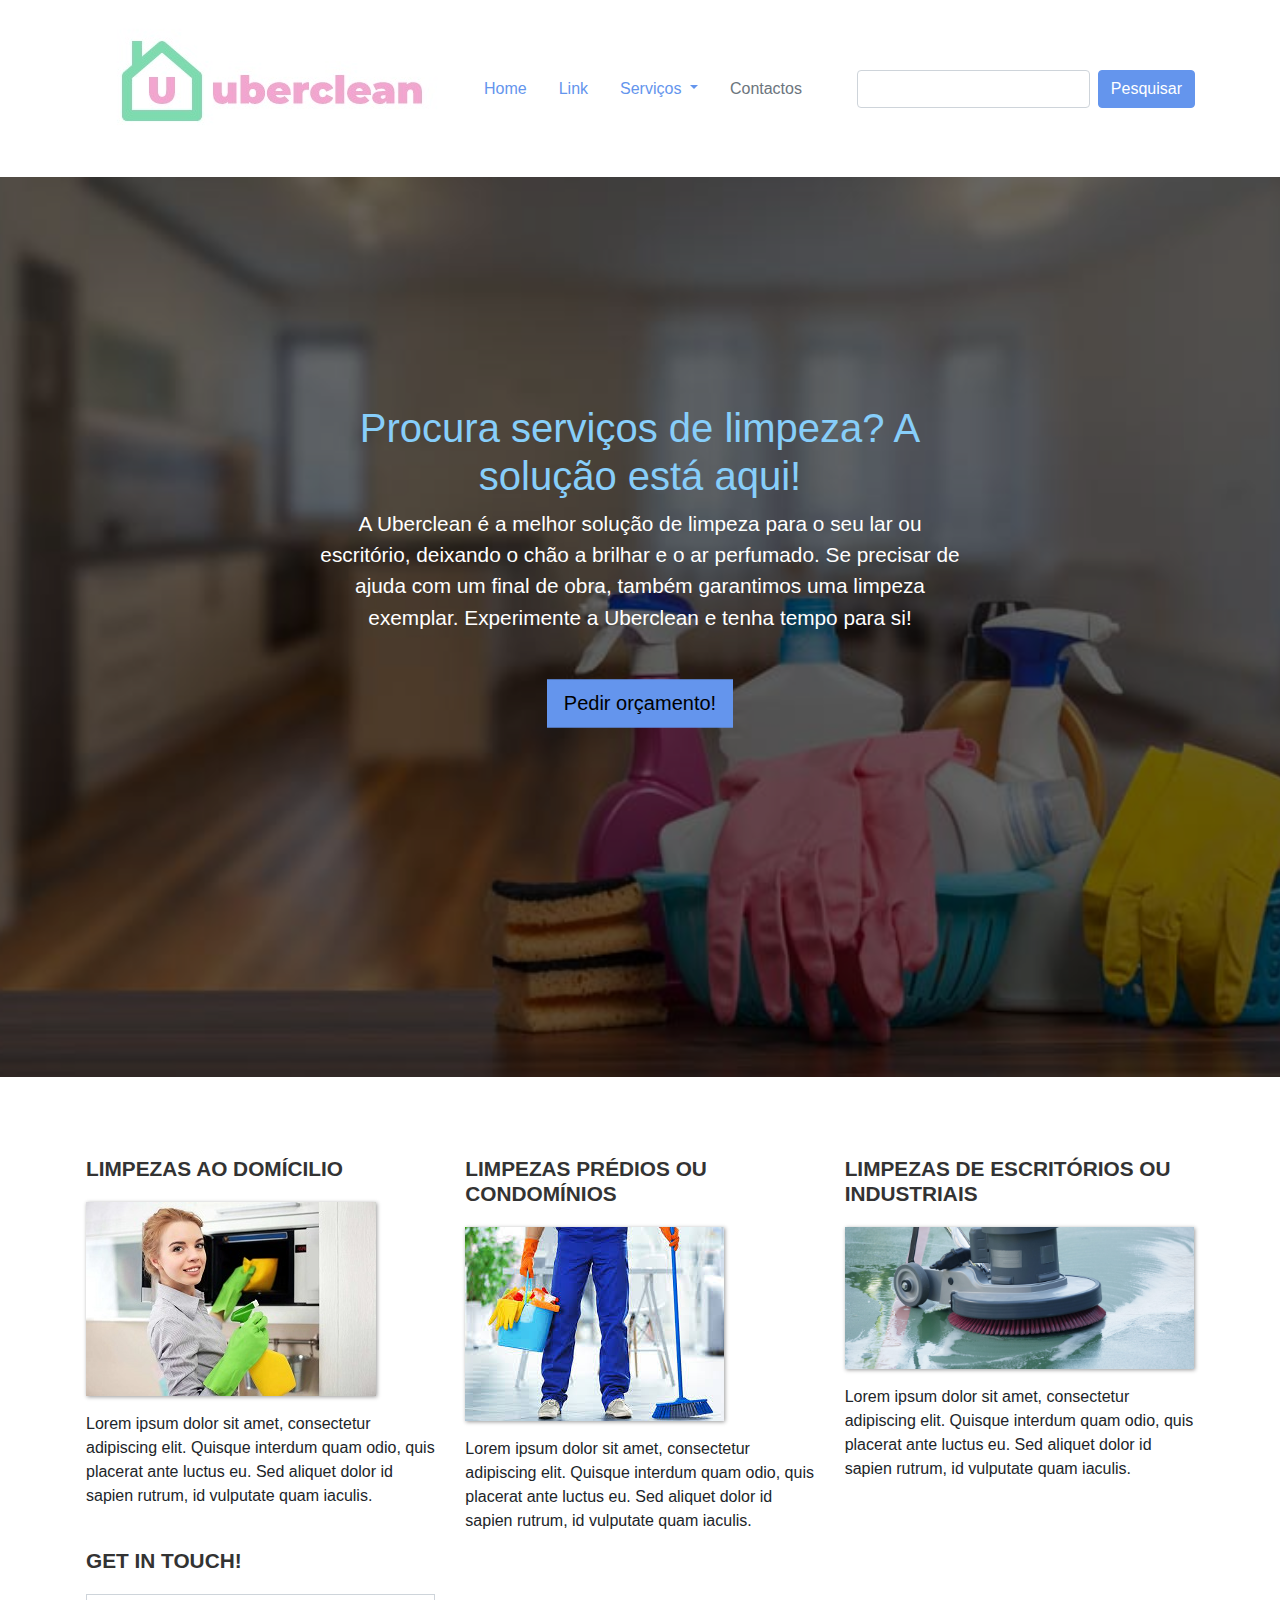
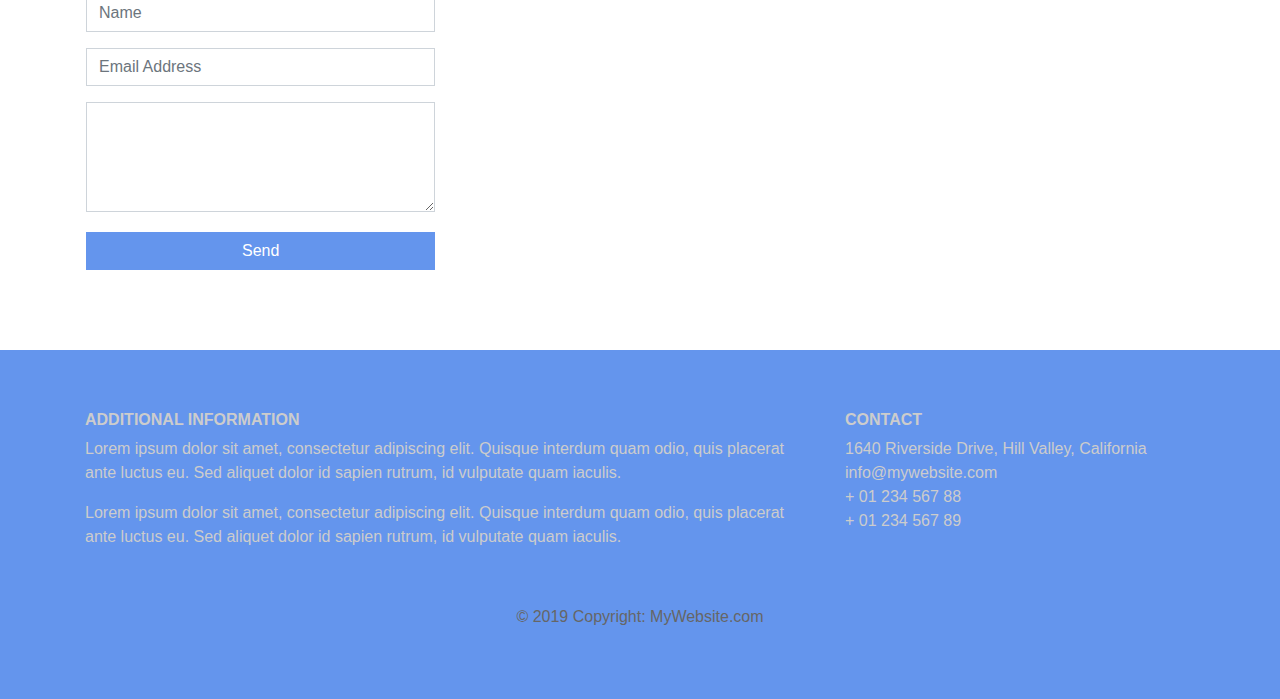
==== index.html @ b3548b79 "Update" ====
﻿<!DOCTYPE html>
<html lang="en">
<head>

    <title>Site trabalho para TETPSI</title>
    <!-- Required meta tags -->
    <meta charset="utf-8">
    <meta name="viewport" content="width=device-width, initial-scale=1, shrink-to-fit=no">
    <script src="https://ajax.googleapis.com/ajax/libs/jquery/3.2.1/jquery.min.js"></script>
    <link rel="stylesheet" href="https://maxcdn.bootstrapcdn.com/bootstrap/4.0.0/css/bootstrap.min.css" integrity="sha384-Gn5384xqQ1aoWXA+058RXPxPg6fy4IWvTNh0E263XmFcJlSAwiGgFAW/dAiS6JXm" crossorigin="anonymous">
    <link rel="stylesheet" href="bootstrap/css/bootstrap.min.css">
    <link rel="stylesheet" type="text/css" href="main.css">
    <link rel="stylesheet" href="font-awesome/css/font-awesome.min.css">


</head>
<body>

    <nav class="navbar navbar-expand-md">
        <div class="container">
            <a class="navbar-brand" href="#"><img src="images/logo.jpg" class="img-fluid"></a>
            <button class="navbar-toggler navbar-light" type="button" data-toggle="collapse" data-target="#main-navigation">
                <span class="navbar-toggler-icon"></span>
            </button>
            <div class="collapse navbar-collapse" id="#main-navigation">
                <!-- "id" tem de ser igual a "data-target" -->
                <ul class="navbar-nav mr-auto">
                    <li class="nav-item active">
                        <a class="nav-link" href="#">Home <span class="sr-only">(current)</span></a>
                    </li>
                    <li class="nav-item">
                        <a class="nav-link" href="#">Link</a>
                    </li>
                    <li class="nav-item dropdown">
                        <a class="nav-link dropdown-toggle" href="#" id="navbarDropdown" role="button" data-toggle="dropdown" aria-haspopup="true" aria-expanded="false">
                            Serviços
                        </a>
                        <div class="dropdown-menu" aria-labelledby="navbarDropdown">
                            <a class="dropdown-item" href="#">Serviços domicílio</a>
                            <a class="dropdown-item" href="#">Serviços condomínios ou escritórios</a>
                            <a class="dropdown-item" href="#">Limpezas industriais</a>
                            <div class="dropdown-divider"></div>
                            <a class="dropdown-item" href="#">Outros serviços</a>
                        </div>
                    </li>
                    <li class="nav-item">
                        <a class="nav-link disabled" href="#">Contactos</a>
                    </li>
                </ul>
                <form class="form-inline my-2 my-lg-0">
                    <input class="form-control mr-sm-2" type="search" placeholder="" aria-label="Search">
                    <button class="btn btn-outline-info my-2 my-sm-0" type="submit">Pesquisar</button>
                </form>
            </div>
        </div>
    </nav>
   

    <!-- Your share button code -->
  


    <header class="page-header header container-fluid">
        <div class="overlay"></div>
        <div class="description">
            <h1>Procura serviços de limpeza? A solução está aqui!</h1>
            <p>A Uberclean é a melhor solução de limpeza para o seu lar ou escritório, deixando o chão a brilhar e o ar perfumado. Se precisar de ajuda com um final de obra, também garantimos uma limpeza exemplar. Experimente a Uberclean e tenha tempo para si!</p>
            <button class="btn btn-outline-secondary btn-lg">Pedir orçamento!</button>

        </div>
    </header>

    <div class="container features">
        <div class="row">
            <div class="col-lg-4 col-md-4 col-sm-12">
                <h3 class="feature-title">Limpezas ao domícilio</h3>
                <img src="images/column-1.jpg" class="img-fluid">
                <p>Lorem ipsum dolor sit amet, consectetur adipiscing elit. Quisque interdum quam odio, quis placerat ante luctus eu. Sed aliquet dolor id sapien rutrum, id vulputate quam iaculis.</p>
            </div>
            <div class="col-lg-4 col-md-4 col-sm-12">
                <h3 class="feature-title">Limpezas prédios ou condomínios</h3>
                <img src="images/column-2.jpg" class="img-fluid">
                <p>Lorem ipsum dolor sit amet, consectetur adipiscing elit. Quisque interdum quam odio, quis placerat ante luctus eu. Sed aliquet dolor id sapien rutrum, id vulputate quam iaculis.</p>
            </div>

            <div class="col-lg-4 col-md-4 col-sm-12">
                <h3 class="feature-title">Limpezas de escritórios ou industriais</h3>
                <img src="images/column-3.jpg" class="img-fluid">
                <p>Lorem ipsum dolor sit amet, consectetur adipiscing elit. Quisque interdum quam odio, quis placerat ante luctus eu. Sed aliquet dolor id sapien rutrum, id vulputate quam iaculis.</p>
            </div>


            <div class="col-lg-4 col-md-4 col-sm-12">
                <h3 class="feature-title">Get in Touch!</h3>
                <div class="form-group">
                    <input type="text" class="form-control" placeholder="Name" name="">
                </div>
                <div class="form-group">
                    <input type="email" class="form-control" placeholder="Email Address" name="email">
                </div>
                <div class="form-group">
                    <textarea class="form-control" rows="4"></textarea>
                </div>
                <input type="submit" class="btn btn-secondary btn-block" value="Send" name="">
            </div>
        </div>
    </div>

    <footer class="page-footer">
        <div class="container">
            <div class="row">
                <div class="col-lg-8 col-md-8 col-sm-12">
                    <h6 class="text-uppercase font-weight-bold">Additional Information</h6>
                    <p>Lorem ipsum dolor sit amet, consectetur adipiscing elit. Quisque interdum quam odio, quis placerat ante luctus eu. Sed aliquet dolor id sapien rutrum, id vulputate quam iaculis.</p>
                    <p>Lorem ipsum dolor sit amet, consectetur adipiscing elit. Quisque interdum quam odio, quis placerat ante luctus eu. Sed aliquet dolor id sapien rutrum, id vulputate quam iaculis.</p>
                </div>
                <div class="col-lg-4 col-md-4 col-sm-12">
                    <h6 class="text-uppercase font-weight-bold">Contact</h6>
                    <p>
                        1640 Riverside Drive, Hill Valley, California
                        <br />info@mywebsite.com
                        <br />+ 01 234 567 88
                        <br />+ 01 234 567 89
                    </p>
                </div>
            </div>
        </div>
        <div class="footer-copyright text-center">© 2019 Copyright: MyWebsite.com</div>
    </footer>

    <script src="https://code.jquery.com/jquery-3.2.1.slim.min.js" integrity="sha384-KJ3o2DKtIkvYIK3UENzmM7KCkRr/rE9/Qpg6aAZGJwFDMVNA/GpGFF93hXpG5KkN" crossorigin="anonymous"></script>
    <script src="https://cdnjs.cloudflare.com/ajax/libs/popper.js/1.12.9/umd/popper.min.js" integrity="sha384-ApNbgh9B+Y1QKtv3Rn7W3mgPxhU9K/ScQsAP7hUibX39j7fakFPskvXusvfa0b4Q" crossorigin="anonymous"></script>
    <script src="https://maxcdn.bootstrapcdn.com/bootstrap/4.0.0/js/bootstrap.min.js" integrity="sha384-JZR6Spejh4U02d8jOt6vLEHfe/JQGiRRSQQxSfFWpi1MquVdAyjUar5+76PVCmYl" crossorigin="anonymous"></script>
    <script src="main.js"></script>
</body>
</html>
---- main.css ----
body {
	padding: 0;
	margin: 0;
	background: #ffffff;
}

/*--- navigation bar ---*/


.navbar {
	color:#6495ED;
	background: #fff !important;
}

.nav-link {
	color: #6495ED;
	background: #fff !important;
}


.caret {
	color: #6495ED;
	background-color: #000 !important;
}


/*--- cor letras menu ---*/
.nav-link {
	margin-right: 1em !important;
	color: #6495ED;
	
}
	/*--- cor letras menu quando rato passa por cima ---*/
	.nav-link:hover {
		background-color: #6495ED !important;
		color: #fff;
	}

.navbar.navbar-collapse.icon-bar {
	background-color: #6495ED !important;
}
.navbar-collapse {
	background-color: #fff !important;
	justify-content: flex-end;
	color:#000;
}

/*--- bot�o procurar ---*/

button.btn {
	background-color: #6495ED;
	border: 1px solid #6495ED;
	color: #fff;
	margin-top: 30px;
}


/*--- header ---*/
.header {
	background-image: url('images/header-background.jpg');
	background-size: cover;
	background-position: center;
	position: relative;
}



.overlay {
	position: absolute;
	min-height: 100%;
	min-width: 100%;
	left: 0;
	top: 0;
	background: rgba(0, 0, 0, 0.6);
}

.description {
	left: 50%;
	position: absolute;
	top: 45%;
	transform: translate(-50%, -55%);
	text-align: center;
}

	.description h1 {
		color: #87CEFA;
	}

.description p {
	color: #fff;
	font-size: 1.3rem;
	line-height: 1.5;
}

	.description button {
		border: 1px solid #6495ED;
		background: #6495ED;
		border-radius: 0;
		color: #000;
	}

		.description button:hover {
			border: 1px solid #fff;
			background: #fff;
			color: #6495ED;
		}

/*--- feature section ---*/

.features {
	margin: 4em auto;
	padding: 1em;
	position: relative;
}

.feature-title {
	color: #333;
	font-size: 1.3rem;
	font-weight: 700;
	margin-bottom: 20px;
	text-transform: uppercase;
}

.features img {
	-webkit-box-shadow: 1px 1px 4px rgba(0, 0, 0, 0.4);
	-moz-box-shadow: 1px 1px 4px rgba(0, 0, 0, 0.4);
	box-shadow: 1px 1px 4px rgba(0, 0, 0, 0.4);
	margin-bottom: 16px;
}

.features .form-control,
.features input {
	border-radius: 0;
}

.features .btn {
	background-color: #6495ED;
	border: 1px solid #6495ED;
	color: #fff;
	margin-top: 20px;
}

	.features .btn:hover {
		background-color: #87CEFA;
		border: 1px solid #87CEFA;
	}

/*--- footer ---*/

.page-footer {
	background-color: #6495ED;
	color: #ccc;
	padding: 60px 0 30px;
}

.footer-copyright {
	color: #666;
	padding: 40px 0;
}

/*--- media queries ---*/

@media (max-width: 575.98px) {

	.description {
		left: 0;
		padding: 0 15px;
		position: absolute;
		top: 10%;
		transform: none;
		text-align: center;
	}
	
	.description h1 {
		font-size: 2em;
	}
	
	.description p {
		font-size: 1.2rem;
	}
	
	.features {
		margin: 0;
	}
	

}
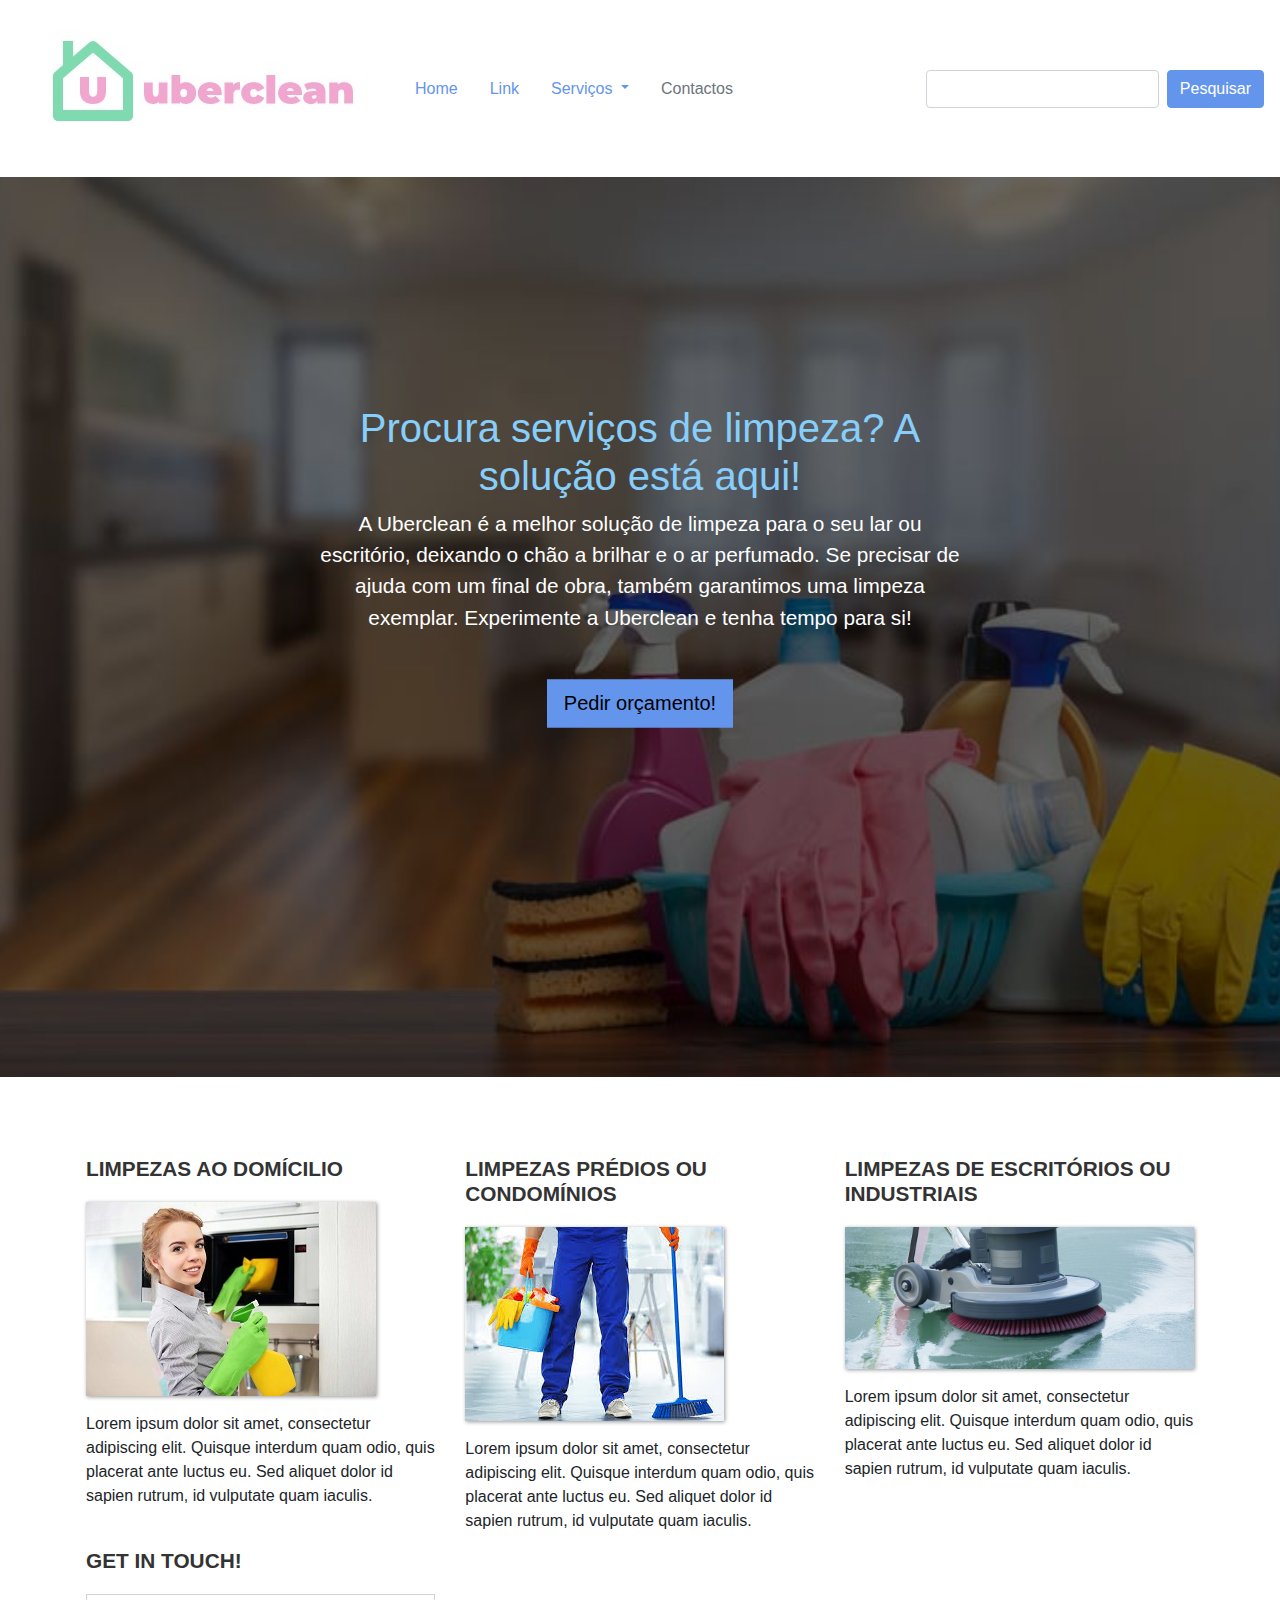
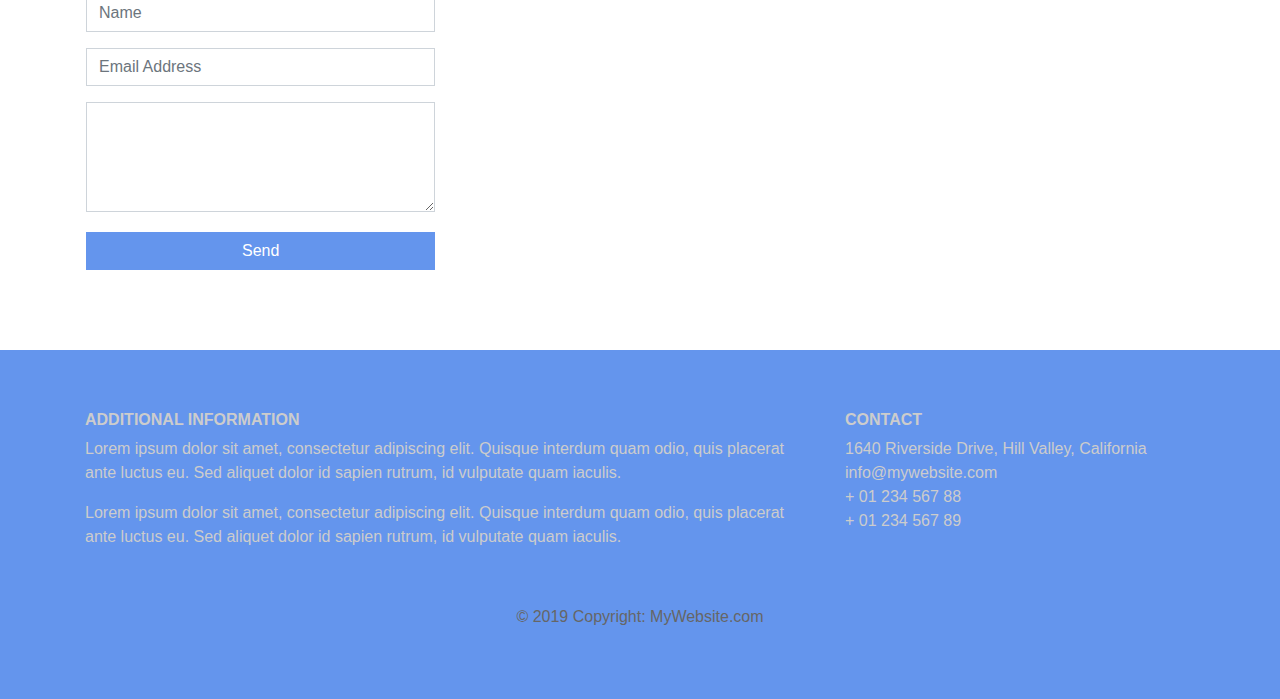
==== commit 32922743: "update" ====
--- a/index.html
+++ b/index.html
@@ -17,12 +17,12 @@
 <body>
 
     <nav class="navbar navbar-expand-md">
-        <div class="container">
+       
             <a class="navbar-brand" href="#"><img src="images/logo.jpg" class="img-fluid"></a>
-            <button class="navbar-toggler navbar-light" type="button" data-toggle="collapse" data-target="#main-navigation">
+            <button class="navbar-toggler navbar-light" type="button" data-toggle="collapse" data-target="#">
                 <span class="navbar-toggler-icon"></span>
             </button>
-            <div class="collapse navbar-collapse" id="#main-navigation">
+            <div class="collapse navbar-collapse" id="#">
                 <!-- "id" tem de ser igual a "data-target" -->
                 <ul class="navbar-nav mr-auto">
                     <li class="nav-item active">
@@ -52,7 +52,7 @@
                     <button class="btn btn-outline-info my-2 my-sm-0" type="submit">Pesquisar</button>
                 </form>
             </div>
-        </div>
+        
     </nav>
    
 
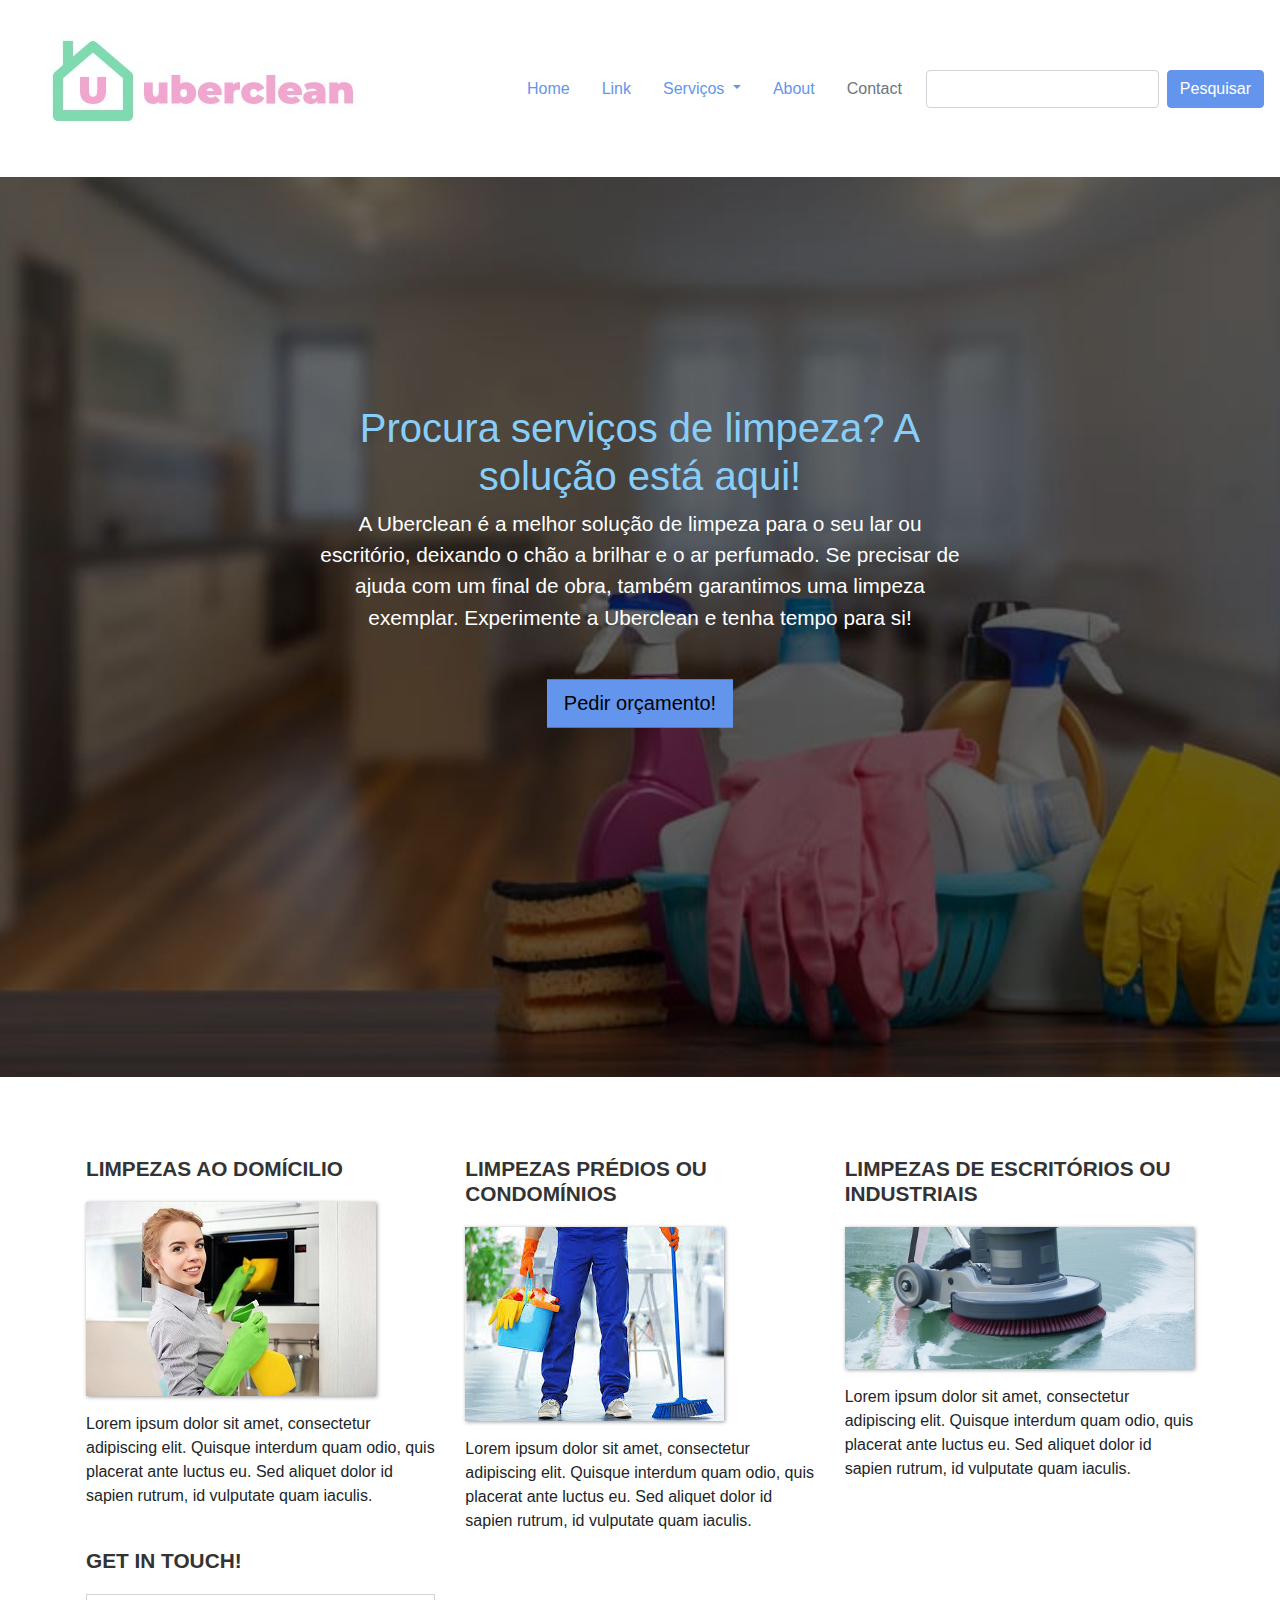
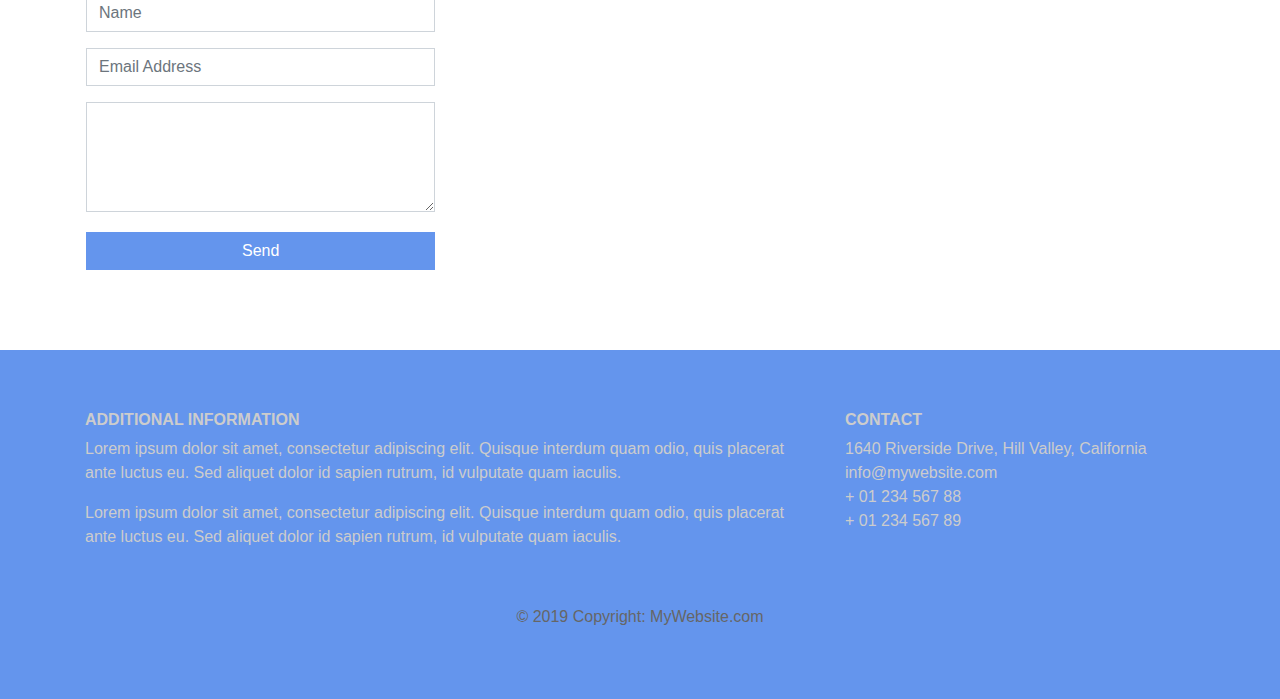
==== commit 2ed8e9ab: "correction menu" ====
--- a/index.html
+++ b/index.html
@@ -6,10 +6,12 @@
     <!-- Required meta tags -->
     <meta charset="utf-8">
     <meta name="viewport" content="width=device-width, initial-scale=1, shrink-to-fit=no">
-    <script src="https://ajax.googleapis.com/ajax/libs/jquery/3.2.1/jquery.min.js"></script>
-    <link rel="stylesheet" href="https://maxcdn.bootstrapcdn.com/bootstrap/4.0.0/css/bootstrap.min.css" integrity="sha384-Gn5384xqQ1aoWXA+058RXPxPg6fy4IWvTNh0E263XmFcJlSAwiGgFAW/dAiS6JXm" crossorigin="anonymous">
+    <script src="https://ajax.googleapis.com/ajax/libs/jquery/3.3.1/jquery.min.js"></script> <!-- site não funciona sem esta -->
+    <!-- Bootstrap CSS -->
+     <link rel="stylesheet" href="https://maxcdn.bootstrapcdn.com/bootstrap/4.0.0/css/bootstrap.min.css" integrity="sha384-Gn5384xqQ1aoWXA+058RXPxPg6fy4IWvTNh0E263XmFcJlSAwiGgFAW/dAiS6JXm" crossorigin="anonymous">
     <link rel="stylesheet" href="bootstrap/css/bootstrap.min.css">
-    <link rel="stylesheet" type="text/css" href="main.css">
+    <!-- CSS Personalizada -->
+    <link rel="stylesheet" type="text/css" href="main.css"> <!-- site não funciona sem esta referência -->
     <link rel="stylesheet" href="font-awesome/css/font-awesome.min.css">
 
 
@@ -17,47 +19,46 @@
 <body>
 
     <nav class="navbar navbar-expand-md">
-       
-            <a class="navbar-brand" href="#"><img src="images/logo.jpg" class="img-fluid"></a>
-            <button class="navbar-toggler navbar-light" type="button" data-toggle="collapse" data-target="#">
-                <span class="navbar-toggler-icon"></span>
-            </button>
-            <div class="collapse navbar-collapse" id="#">
-                <!-- "id" tem de ser igual a "data-target" -->
-                <ul class="navbar-nav mr-auto">
-                    <li class="nav-item active">
-                        <a class="nav-link" href="#">Home <span class="sr-only">(current)</span></a>
-                    </li>
-                    <li class="nav-item">
-                        <a class="nav-link" href="#">Link</a>
-                    </li>
-                    <li class="nav-item dropdown">
-                        <a class="nav-link dropdown-toggle" href="#" id="navbarDropdown" role="button" data-toggle="dropdown" aria-haspopup="true" aria-expanded="false">
-                            Serviços
-                        </a>
-                        <div class="dropdown-menu" aria-labelledby="navbarDropdown">
-                            <a class="dropdown-item" href="#">Serviços domicílio</a>
-                            <a class="dropdown-item" href="#">Serviços condomínios ou escritórios</a>
-                            <a class="dropdown-item" href="#">Limpezas industriais</a>
-                            <div class="dropdown-divider"></div>
-                            <a class="dropdown-item" href="#">Outros serviços</a>
-                        </div>
-                    </li>
-                    <li class="nav-item">
-                        <a class="nav-link disabled" href="#">Contactos</a>
-                    </li>
-                </ul>
-                <form class="form-inline my-2 my-lg-0">
-                    <input class="form-control mr-sm-2" type="search" placeholder="" aria-label="Search">
-                    <button class="btn btn-outline-info my-2 my-sm-0" type="submit">Pesquisar</button>
-                </form>
-            </div>
-        
+        <a class="navbar-brand" href="#"><img src="images/logo.jpg" class="img-fluid"></a>
+        <button class="navbar-toggler navbar-light" type="button" data-toggle="collapse" data-target="#main-navigation">
+            <span class="navbar-toggler-icon"></span>
+        </button>
+        <div class="collapse navbar-collapse" id="main-navigation">
+            <ul class="navbar-nav">
+                <li class="nav-item">
+                    <a class="nav-link" href="#">Home</a>
+                </li>
+                <li class="nav-item">
+                    <a class="nav-link" href="#">Link</a>
+                </li>
+                <li class="nav-item dropdown">
+                    <a class="nav-link dropdown-toggle" href="#" id="navbarDropdown" role="button" data-toggle="dropdown" aria-haspopup="true" aria-expanded="false">
+                        Serviços
+                    </a>
+                    <div class="dropdown-menu" aria-labelledby="navbarDropdown">
+                        <a class="dropdown-item" href="#">Serviços domicílio</a>
+                        <a class="dropdown-item" href="#">Serviços condomínios ou escritórios</a>
+                        <a class="dropdown-item" href="#">Limpezas industriais</a>
+                        <div class="dropdown-divider"></div>
+                        <a class="dropdown-item" href="#">Outros serviços</a>
+                    </div>
+                </li>
+                <li class="nav-item">
+                    <a class="nav-link" href="#">About</a>
+                </li>
+                <li class="nav-item">
+                    <a class="nav-link disabled" href="#">Contact</a>
+                </li>
+            </ul>
+            <form class="form-inline my-2 my-lg-0">
+                <input class="form-control mr-sm-2" type="search" placeholder="" aria-label="Search">
+                <button class="btn btn-outline-info my-2 my-sm-0" type="submit">Pesquisar</button>
+            </form>
+        </div>
     </nav>
-   
+    
 
     <!-- Your share button code -->
-  
 
 
     <header class="page-header header container-fluid">
@@ -128,9 +129,12 @@
         <div class="footer-copyright text-center">© 2019 Copyright: MyWebsite.com</div>
     </footer>
 
-    <script src="https://code.jquery.com/jquery-3.2.1.slim.min.js" integrity="sha384-KJ3o2DKtIkvYIK3UENzmM7KCkRr/rE9/Qpg6aAZGJwFDMVNA/GpGFF93hXpG5KkN" crossorigin="anonymous"></script>
+
+    <!-- jQuery versões estão correctas-->
+    <script src="main.js"></script> <!-- site não funciona sem esta referência -->
+    <script src="https://code.jquery.com/jquery-3.3.1.slim.min.js" integrity="sha384-q8i/X+965DzO0rT7abK41JStQIAqVgRVzpbzo5smXKp4YfRvH+8abtTE1Pi6jizo" crossorigin="anonymous"></script>
+    <!-- Bootstrap JS -->
+    <script src="https://stackpath.bootstrapcdn.com/bootstrap/4.1.3/js/bootstrap.min.js" integrity="sha384-ChfqqxuZUCnJSK3+MXmPNIyE6ZbWh2IMqE241rYiqJxyMiZ6OW/JmZQ5stwEULTy" crossorigin="anonymous"></script>
     <script src="https://cdnjs.cloudflare.com/ajax/libs/popper.js/1.12.9/umd/popper.min.js" integrity="sha384-ApNbgh9B+Y1QKtv3Rn7W3mgPxhU9K/ScQsAP7hUibX39j7fakFPskvXusvfa0b4Q" crossorigin="anonymous"></script>
-    <script src="https://maxcdn.bootstrapcdn.com/bootstrap/4.0.0/js/bootstrap.min.js" integrity="sha384-JZR6Spejh4U02d8jOt6vLEHfe/JQGiRRSQQxSfFWpi1MquVdAyjUar5+76PVCmYl" crossorigin="anonymous"></script>
-    <script src="main.js"></script>
 </body>
 </html>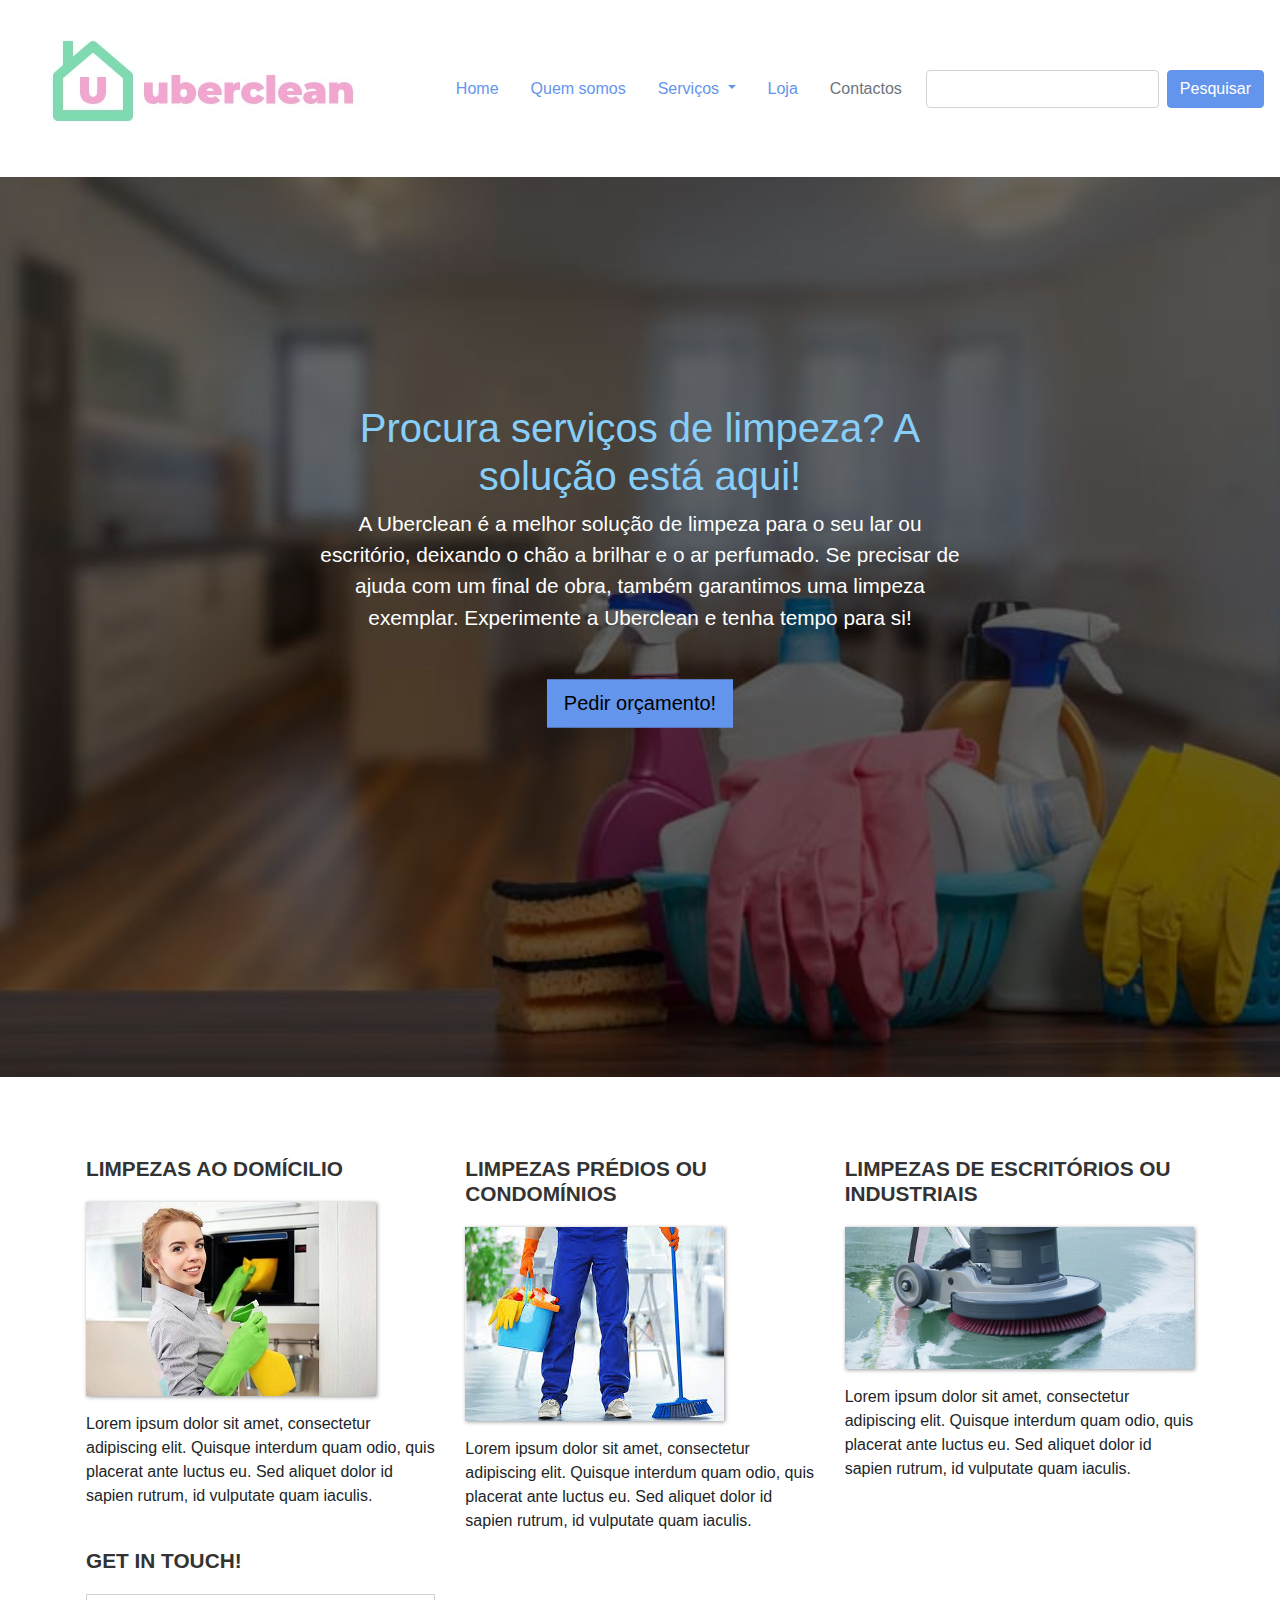
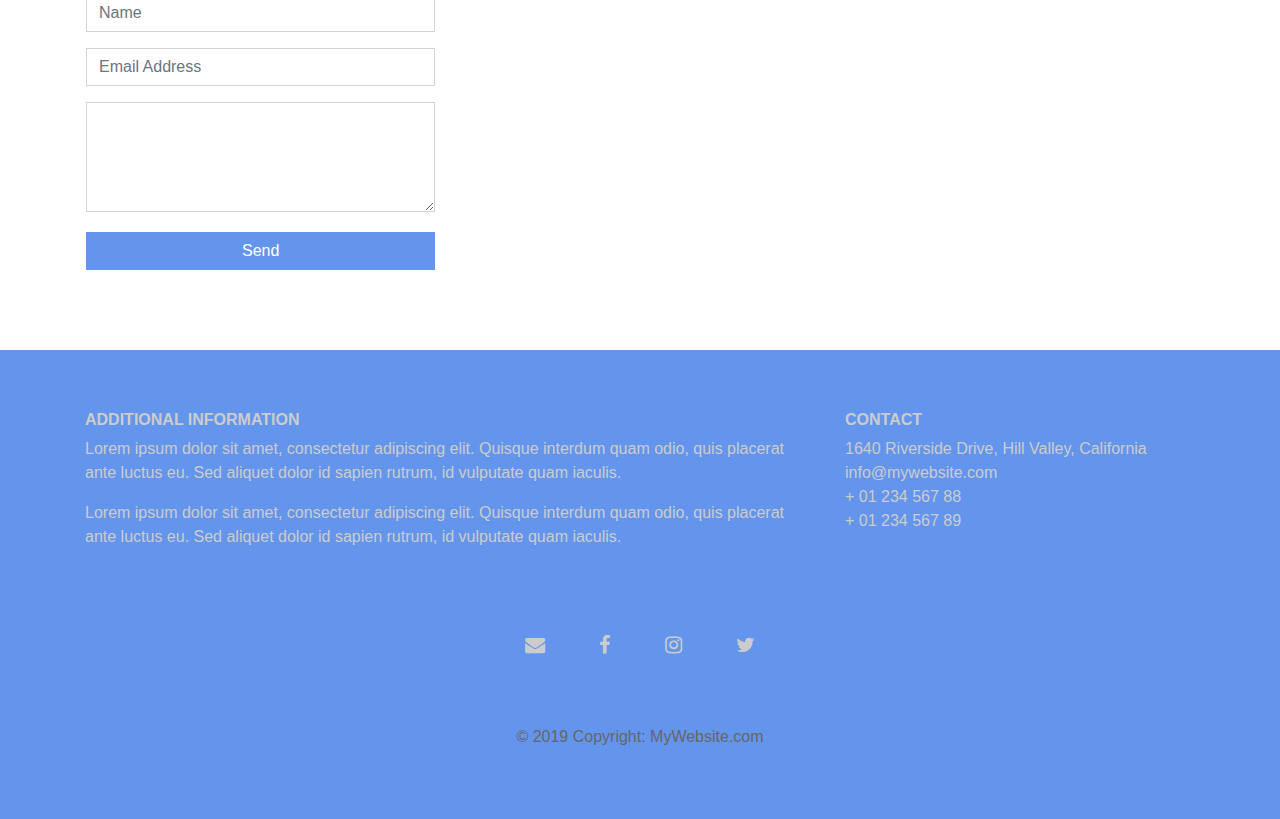
==== commit a51e649c: "update" ====
--- a/index.html
+++ b/index.html
@@ -8,11 +8,12 @@
     <meta name="viewport" content="width=device-width, initial-scale=1, shrink-to-fit=no">
     <script src="https://ajax.googleapis.com/ajax/libs/jquery/3.3.1/jquery.min.js"></script> <!-- site não funciona sem esta -->
     <!-- Bootstrap CSS -->
-     <link rel="stylesheet" href="https://maxcdn.bootstrapcdn.com/bootstrap/4.0.0/css/bootstrap.min.css" integrity="sha384-Gn5384xqQ1aoWXA+058RXPxPg6fy4IWvTNh0E263XmFcJlSAwiGgFAW/dAiS6JXm" crossorigin="anonymous">
+    <link rel="stylesheet" href="https://maxcdn.bootstrapcdn.com/bootstrap/4.0.0/css/bootstrap.min.css" integrity="sha384-Gn5384xqQ1aoWXA+058RXPxPg6fy4IWvTNh0E263XmFcJlSAwiGgFAW/dAiS6JXm" crossorigin="anonymous">
     <link rel="stylesheet" href="bootstrap/css/bootstrap.min.css">
     <!-- CSS Personalizada -->
+    <link rel="stylesheet" href="https://cdnjs.cloudflare.com/ajax/libs/font-awesome/4.7.0/css/font-awesome.min.css">  <!-- referência onde estão as imagens dos icones sociais -->
     <link rel="stylesheet" type="text/css" href="main.css"> <!-- site não funciona sem esta referência -->
-    <link rel="stylesheet" href="font-awesome/css/font-awesome.min.css">
+
 
 
 </head>
@@ -29,7 +30,7 @@
                     <a class="nav-link" href="#">Home</a>
                 </li>
                 <li class="nav-item">
-                    <a class="nav-link" href="#">Link</a>
+                    <a class="nav-link" href="#">Quem somos</a>
                 </li>
                 <li class="nav-item dropdown">
                     <a class="nav-link dropdown-toggle" href="#" id="navbarDropdown" role="button" data-toggle="dropdown" aria-haspopup="true" aria-expanded="false">
@@ -44,10 +45,10 @@
                     </div>
                 </li>
                 <li class="nav-item">
-                    <a class="nav-link" href="#">About</a>
+                    <a class="nav-link" href="#">Loja</a>
                 </li>
                 <li class="nav-item">
-                    <a class="nav-link disabled" href="#">Contact</a>
+                    <a class="nav-link disabled" href="#">Contactos</a>
                 </li>
             </ul>
             <form class="form-inline my-2 my-lg-0">
@@ -56,9 +57,13 @@
             </form>
         </div>
     </nav>
-    
+
 
     <!-- Your share button code -->
+    
+       
+       
+    
 
 
     <header class="page-header header container-fluid">
@@ -126,6 +131,21 @@
                 </div>
             </div>
         </div>
+
+    
+
+
+
+        <div class="social-btns">
+            <a type="button" class="btn-floating btn-lg btn-email"><i class="fa fa-envelope"></i></a>
+            <a type="button" class="btn-floating btn-lg btn-fb"><i class="fa fa-facebook"></i></a>
+            <a type="button" class="btn-floating btn-lg btn-in"><i class="fa fa-instagram"></i></a>
+            <a type="button" class="btn-floating btn-lg btn-tw"><i class="fa fa-twitter"></i></a>
+
+        </div>
+
+
+
         <div class="footer-copyright text-center">© 2019 Copyright: MyWebsite.com</div>
     </footer>
 
--- a/main.css
+++ b/main.css
@@ -158,6 +158,11 @@
 	padding: 40px 0;
 }
 
+.social-btns {
+	font-size: 5rem;
+	text-align: center;
+}
+
 /*--- media queries ---*/
 
 @media (max-width: 575.98px) {
@@ -182,6 +187,14 @@
 	.features {
 		margin: 0;
 	}
-	
+	class^="icon-"],
+	[class*=" icon-"] {
+		display: inline-block;
+		width: 1em;
+		height: 1em;
+		stroke-width: 0;
+		stroke: currentColor;
+		fill: currentColor;
+	}
 
 }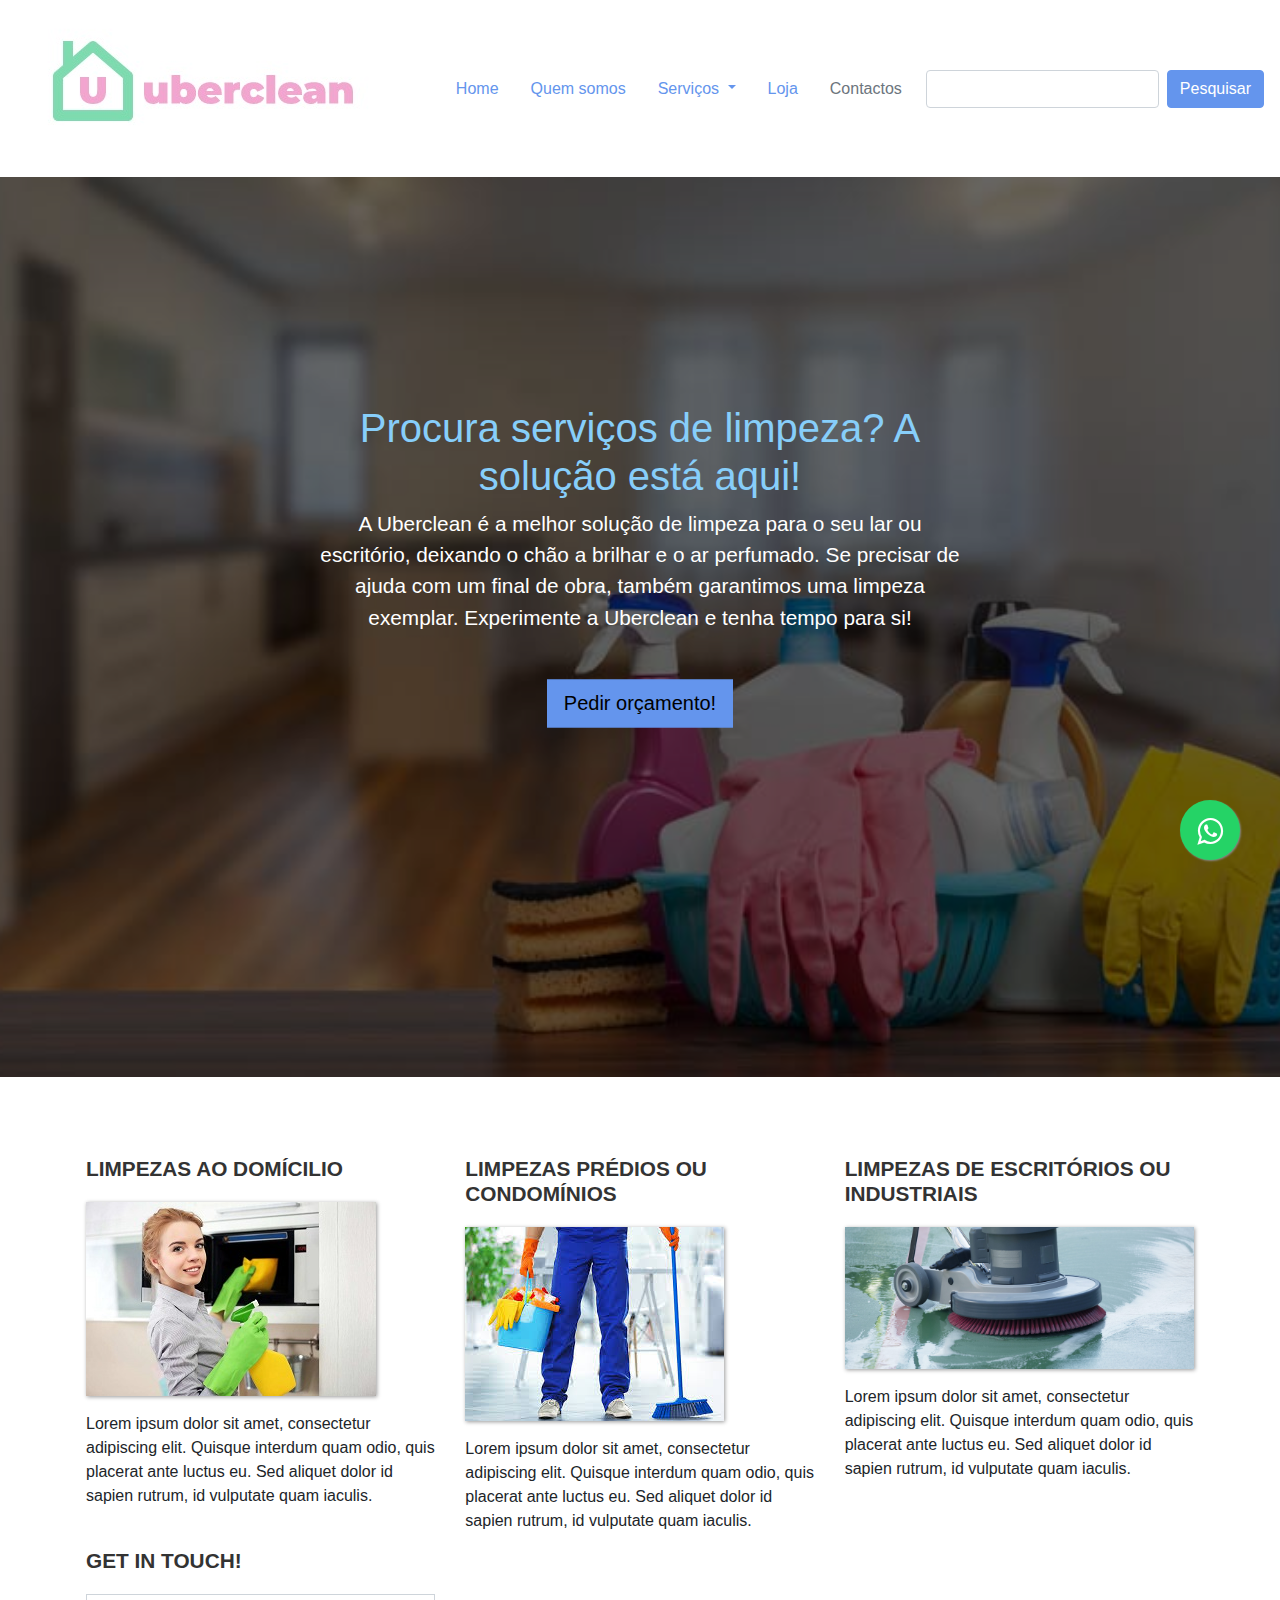
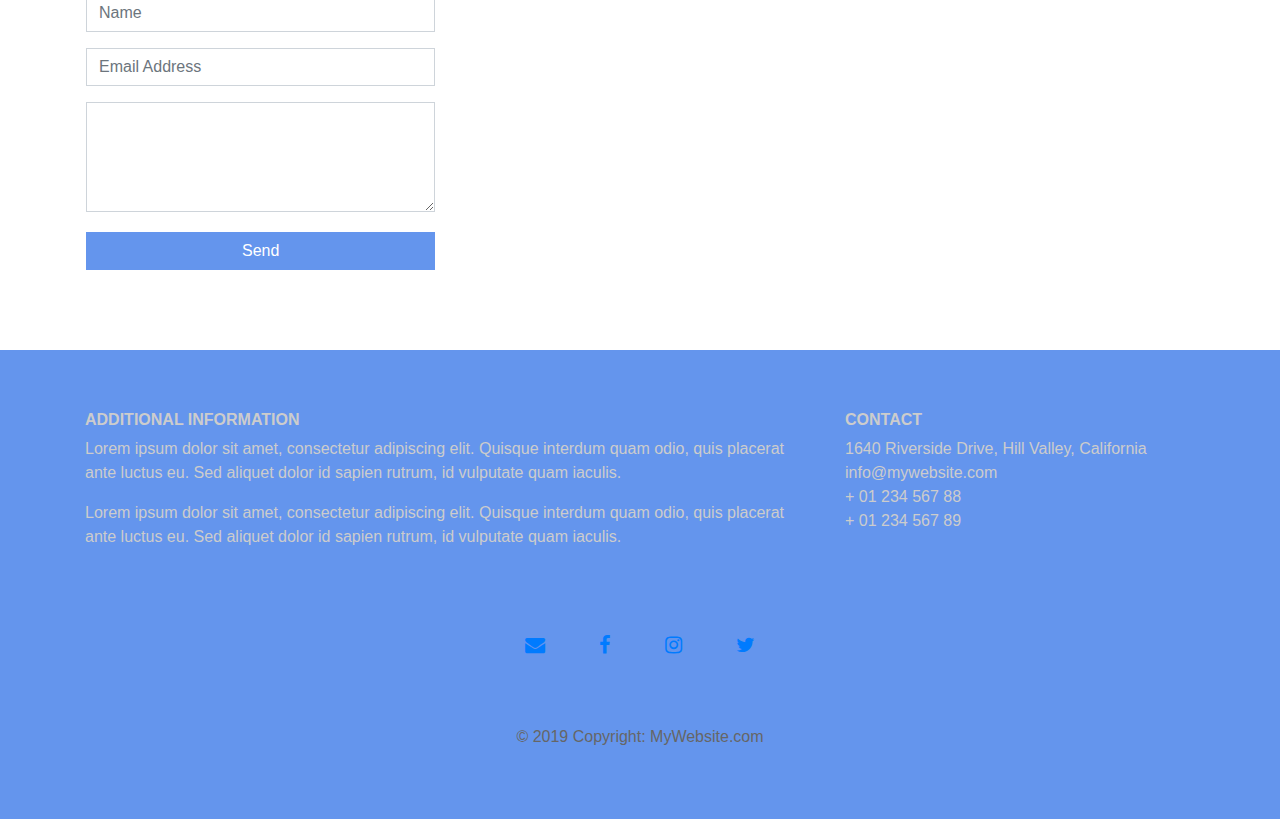
==== commit b8a5a07f: "Update" ====
--- a/index.html
+++ b/index.html
@@ -132,19 +132,27 @@
             </div>
         </div>
 
-    
+
 
 
 
         <div class="social-btns">
-            <a type="button" class="btn-floating btn-lg btn-email"><i class="fa fa-envelope"></i></a>
-            <a type="button" class="btn-floating btn-lg btn-fb"><i class="fa fa-facebook"></i></a>
-            <a type="button" class="btn-floating btn-lg btn-in"><i class="fa fa-instagram"></i></a>
-            <a type="button" class="btn-floating btn-lg btn-tw"><i class="fa fa-twitter"></i></a>
-
+            <a href="https://www.outlook.com/" class="btn-floating btn-lg btn-email" target="_blank"><i class="fa fa-envelope"></i></a>
+            <a href="https://www.facebook.com/" class="btn-floating btn-lg btn-fb" target="_blank"><i class="fa fa-facebook"></i></a>
+            <a href="https://www.instagram.com/" class="btn-floating btn-lg btn-in" target="_blank"><i class="fa fa-instagram"></i></a>
+            <a href="https://www.twitter.com/" class="btn-floating btn-lg btn-tw" target="_blank"><i class="fa fa-twitter"></i></a>
+            
+            <!--
+            <a type="button" class="icon et_pb_with_border"  target="_blank"><span class="et_pb_social_media_follow_network_name" aria-hidden="true"></span></a>
+                -->
         </div>
-
-
+        <link rel="stylesheet" href="https://maxcdn.bootstrapcdn.com/font-awesome/4.5.0/css/font-awesome.min.css">
+    
+        <link rel="stylesheet" href="https://maxcdn.bootstrapcdn.com/font-awesome/4.5.0/css/font-awesome.min.css">
+        <a href="https://wa.me/55351963347033?text=Pedido%20de%20informação" style="position:fixed;width:60px;height:60px;bottom:40px;right:40px;background-color:#25d366;color:#FFF;border-radius:50px;text-align:center;font-size:30px;box-shadow: 1px 1px 2px #888;
+  z-index:1000;" target="_blank">
+            <i style="margin-top:16px" class="fa fa-whatsapp"></i>
+        </a>
 
         <div class="footer-copyright text-center">© 2019 Copyright: MyWebsite.com</div>
     </footer>
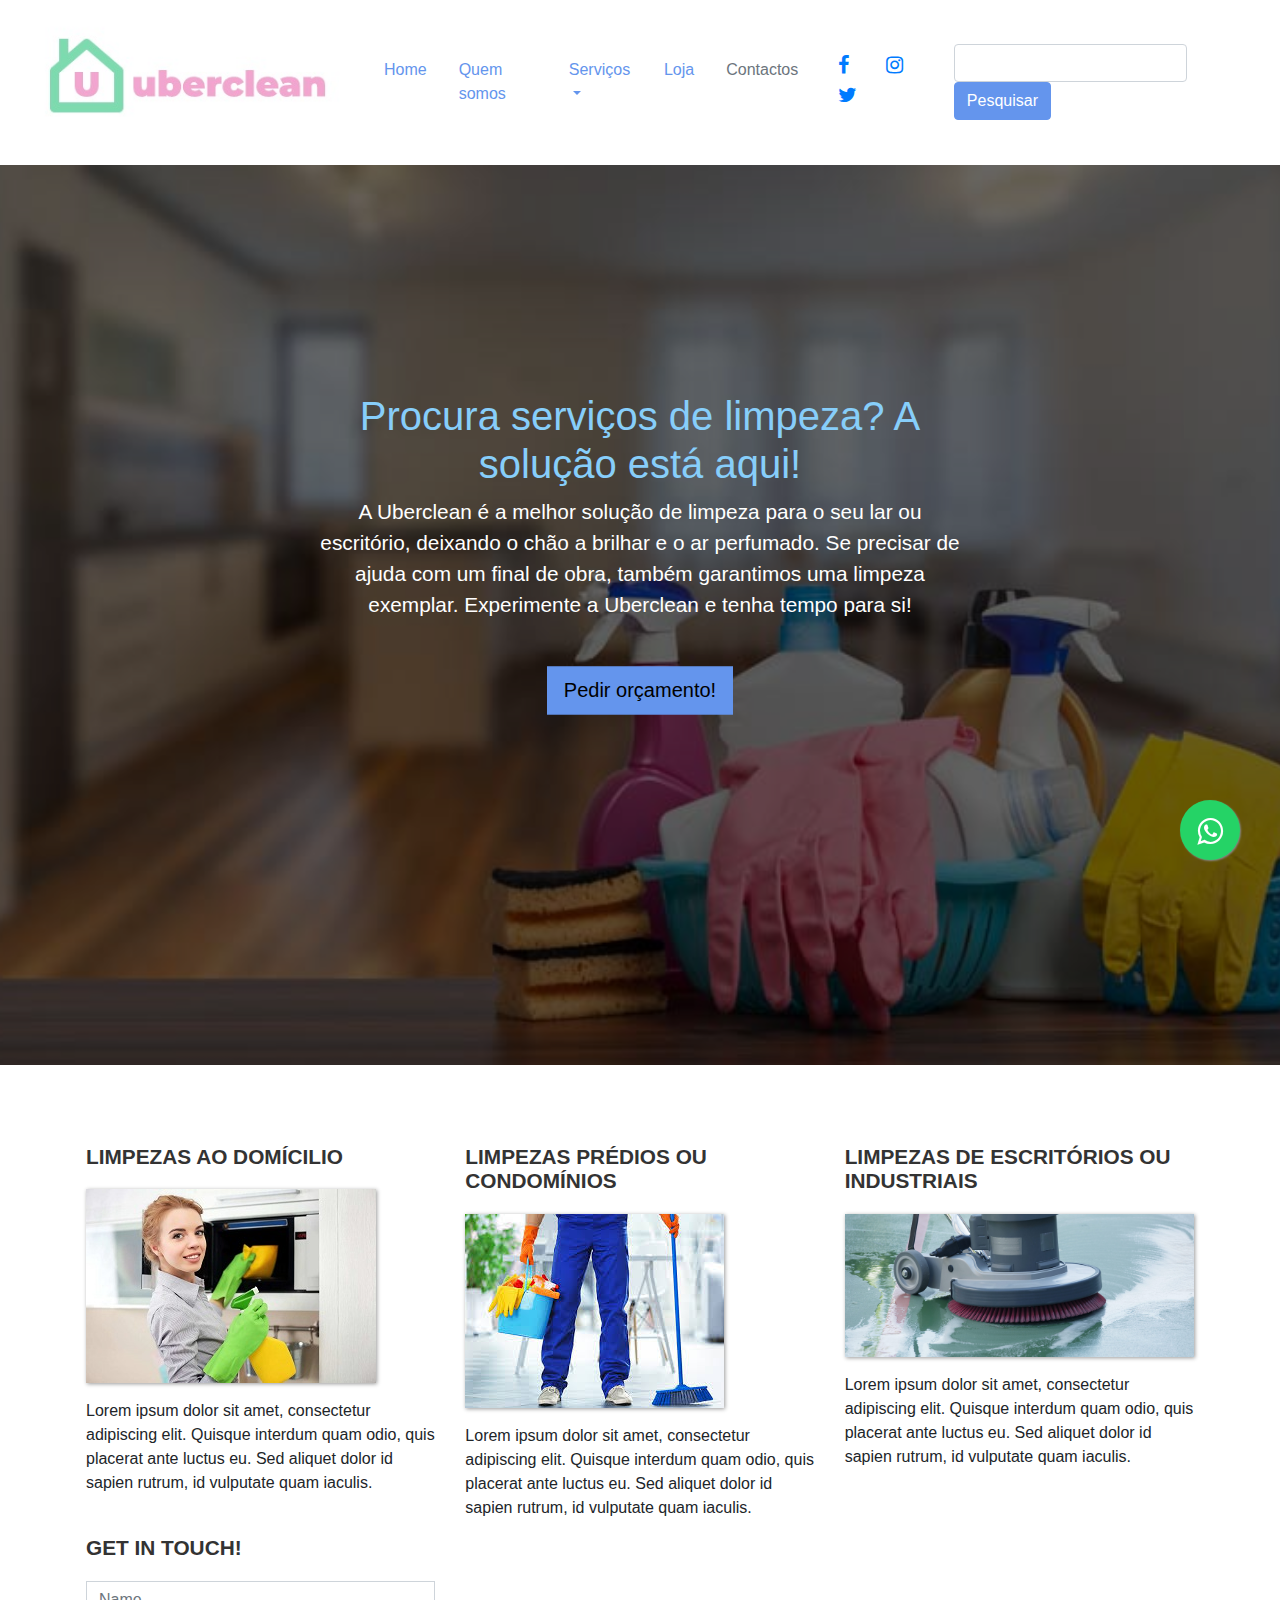
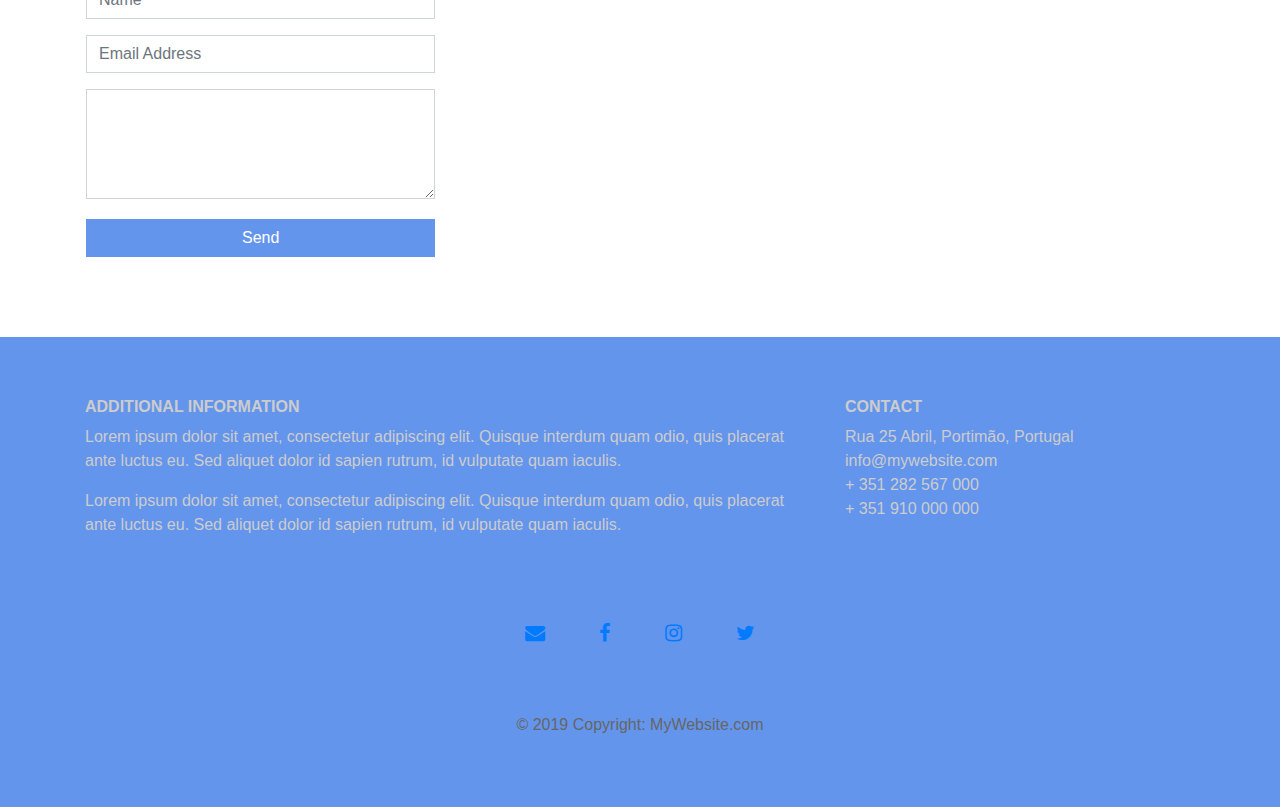
==== commit b0f11b3f: "update" ====
--- a/index.html
+++ b/index.html
@@ -50,6 +50,13 @@
                 <li class="nav-item">
                     <a class="nav-link disabled" href="#">Contactos</a>
                 </li>
+
+                <li class="et_pb_social_media_follow">
+                    <a href="https://www.facebook.com/" class="btn-floating btn-lg btn-fb" target="_blank"><i class="fa fa-facebook"></i></a>
+                    <a href="https://www.instagram.com/" class="btn-floating btn-lg btn-in" target="_blank"><i class="fa fa-instagram"></i></a>
+                    <a href="https://www.twitter.com/" class="btn-floating btn-lg btn-tw" target="_blank"><i class="fa fa-twitter"></i></a>
+
+                </li>
             </ul>
             <form class="form-inline my-2 my-lg-0">
                 <input class="form-control mr-sm-2" type="search" placeholder="" aria-label="Search">
@@ -57,13 +64,14 @@
             </form>
         </div>
     </nav>
+    
 
 
     <!-- Your share button code -->
-    
-       
-       
-    
+
+
+
+
 
 
     <header class="page-header header container-fluid">
@@ -123,17 +131,14 @@
                 <div class="col-lg-4 col-md-4 col-sm-12">
                     <h6 class="text-uppercase font-weight-bold">Contact</h6>
                     <p>
-                        1640 Riverside Drive, Hill Valley, California
+                        Rua 25 Abril, Portimão, Portugal
                         <br />info@mywebsite.com
-                        <br />+ 01 234 567 88
-                        <br />+ 01 234 567 89
+                        <br />+ 351 282 567 000
+                        <br />+ 351 910 000 000
                     </p>
                 </div>
             </div>
         </div>
-
-
-
 
 
         <div class="social-btns">
@@ -141,15 +146,15 @@
             <a href="https://www.facebook.com/" class="btn-floating btn-lg btn-fb" target="_blank"><i class="fa fa-facebook"></i></a>
             <a href="https://www.instagram.com/" class="btn-floating btn-lg btn-in" target="_blank"><i class="fa fa-instagram"></i></a>
             <a href="https://www.twitter.com/" class="btn-floating btn-lg btn-tw" target="_blank"><i class="fa fa-twitter"></i></a>
-            
+
             <!--
             <a type="button" class="icon et_pb_with_border"  target="_blank"><span class="et_pb_social_media_follow_network_name" aria-hidden="true"></span></a>
                 -->
         </div>
         <link rel="stylesheet" href="https://maxcdn.bootstrapcdn.com/font-awesome/4.5.0/css/font-awesome.min.css">
-    
+
         <link rel="stylesheet" href="https://maxcdn.bootstrapcdn.com/font-awesome/4.5.0/css/font-awesome.min.css">
-        <a href="https://wa.me/55351963347033?text=Pedido%20de%20informação" style="position:fixed;width:60px;height:60px;bottom:40px;right:40px;background-color:#25d366;color:#FFF;border-radius:50px;text-align:center;font-size:30px;box-shadow: 1px 1px 2px #888;
+        <a href="https://wa.me/351963347033?text=Pedido%20de%20informação" style="position:fixed;width:60px;height:60px;bottom:40px;right:40px;background-color:#25d366;color:#FFF;border-radius:50px;text-align:center;font-size:30px;box-shadow: 1px 1px 2px #888;
   z-index:1000;" target="_blank">
             <i style="margin-top:16px" class="fa fa-whatsapp"></i>
         </a>
